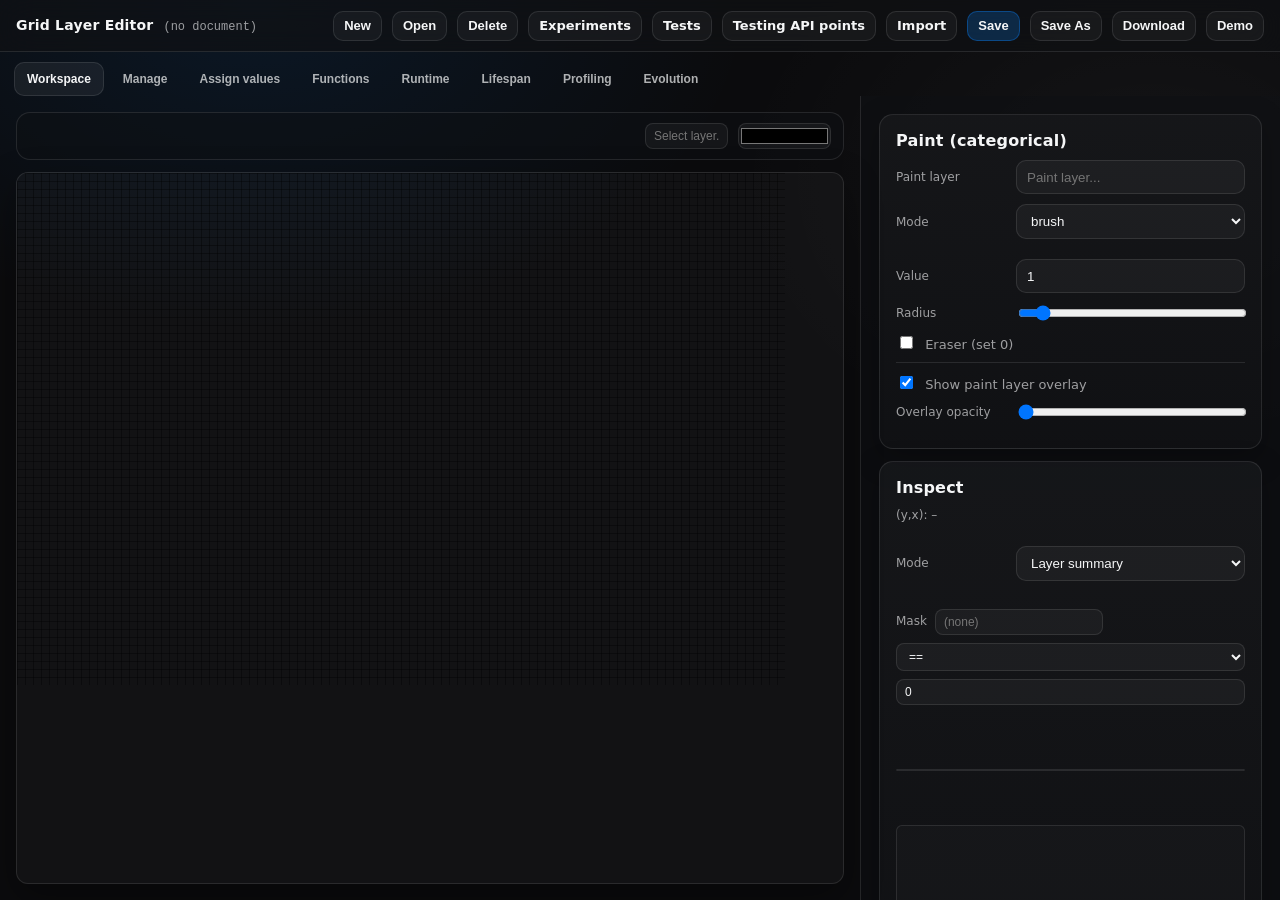
==== apps/editor/index.html @ b4b4f4da "reorganize project structure into logical directories for apps, assets, backend, benchmarks, docs, s" ====
<!doctype html>
<html lang="en">
  <head>
    <meta charset="UTF-8" />
    <meta name="viewport" content="width=device-width, initial-scale=1.0" />
    <title>Grid Layer Editor</title>
    <link rel="stylesheet" href="style.css" />
  </head>
  <body>
    <div class="app">
      <header class="topbar">
        <div class="topbar__titleWrap">
          <div class="topbar__title">Grid Layer Editor</div>
          <div id="currentFileInfo" class="topbar__fileInfo"></div>
        </div>
        <div class="topbar__actions">
          <button id="newBtn" class="btn btn--secondary">New</button>
          <button id="openBtn" class="btn btn--secondary">Open</button>
          <button id="deleteBtn" class="btn btn--secondary">Delete</button>
          <a class="btn btn--secondary" href="experiments.html">Experiments</a>
          <a class="btn btn--secondary" href="tests.html">Tests</a>
          <a class="btn btn--secondary" href="testing_api_points.html">Testing API points</a>
          <label class="btn btn--secondary">
            Import
            <input id="fileInput" type="file" accept="application/json" hidden />
          </label>
          <button id="saveBtn" class="btn btn--primary">Save</button>
          <button id="saveAsBtn" class="btn btn--secondary">Save As</button>
          <button id="downloadBtn" class="btn btn--secondary">Download</button>
          <button id="demoBtn" class="btn btn--secondary">Demo</button>
        </div>
      </header>

      <div class="content">
        <div class="workspace">
          <div class="screenTabs">
            <button class="screenBtn screenBtn--active" data-screen="workspace">Workspace</button>
            <button class="screenBtn" data-screen="manage">Manage</button>
            <button class="screenBtn" data-screen="assign">Assign values</button>
            <button class="screenBtn" data-screen="functions">Functions</button>
            <button class="screenBtn" data-screen="runtime">Runtime</button>
            <button class="screenBtn" data-screen="lifespan">Lifespan</button>
            <button class="screenBtn" data-screen="profiling">Profiling</button>
            <button class="screenBtn" data-screen="evolution">Evolution</button>
          </div>

          <div class="screenPanel screenPanel--active" data-screen="workspace">
            <main class="main">
              <div id="activeLayerBar" class="activeBar">
                <div class="activeBar__left">
                  <div id="activeLayerTitle" class="activeBar__title"></div>
                  <div id="activeLayerStats" class="activeBar__meta"></div>
                </div>
                <div class="activeBar__right">
                  <select id="layerSelect" class="input input--tiny"></select>
                  <input id="activeLayerColor" class="input input--tiny" type="color" />
                </div>
              </div>

              <div id="canvasWrap" class="canvasWrap">
                <canvas id="canvas" class="canvas"></canvas>
                <canvas id="overlay" class="overlay"></canvas>
              </div>
            </main>

            <aside class="toolsDock">
              <div class="toolsBody">
                <div class="workspaceToolsStack">
                  <section class="panel">
                    <div class="panel__title">Paint (categorical)</div>
                    <div class="row">
                      <label class="label">Paint layer</label>
                      <select id="paintLayerSelect" class="input"></select>
                    </div>
                    <div class="row">
                      <label class="label">Mode</label>
                      <select id="editMode" class="input">
                        <option value="brush">brush</option>
                        <option value="rectangle">rectangle</option>
                        <option value="clone">clone (copy pixel)</option>
                      </select>
                    </div>
                    <div class="row">
                      <div id="paintCloneInfo" class="meta"></div>
                    </div>
                    <div class="row">
                      <label class="label">Value</label>
                      <input id="paintValue" class="input" type="number" value="1" step="1" />
                    </div>
                    <div class="row">
                      <label class="label">Radius</label>
                      <input id="brushRadius" class="input" type="range" min="0" max="25" value="2" />
                    </div>
                    <div class="row row--inline">
                      <label class="checkbox"><input id="toggleEraser" type="checkbox" /> Eraser (set 0)</label>
                    </div>

                    <div class="hr"></div>
                    <div class="row row--inline">
                      <label class="checkbox"><input id="paintOverlayEnabled" type="checkbox" checked /> Show paint layer overlay</label>
                    </div>
                    <div class="row">
                      <label class="label">Overlay opacity</label>
                      <input id="paintOverlayAlpha" class="input" type="range" min="0" max="1" step="0.05" value="0.45" />
                    </div>
                  </section>

                  <section class="panel">
                    <div class="panel__title">Inspect</div>
                    <div class="row row--inline">
                      <div id="cursorInfo" class="meta">(y,x): –</div>
                    </div>

                    <div class="inspectLayout">
                      <div class="inspectLayout__left">
                        <div class="row">
                          <label class="label">Mode</label>
                          <select id="inspectMode" class="input">
                            <option value="summary" selected>Layer summary</option>
                            <option value="cursor">Cursor table (all layers)</option>
                          </select>
                        </div>

                        <div class="row row--inline">
                          <div class="runtimeBlock__controls">
                            <label class="meta">Mask</label>
                            <select id="inspectHistMaskLayer" class="input input--tiny">
                              <option value="">(none)</option>
                            </select>
                            <select id="inspectHistMaskOp" class="input input--tiny">
                              <option value="==">==</option>
                              <option value="!=">!=</option>
                              <option value=">">></option>
                              <option value=">=">>=</option>
                              <option value="<"><</option>
                              <option value="<="><=</option>
                            </select>
                            <input id="inspectHistMaskValue" class="input input--tiny" type="number" step="any" value="1" />
                          </div>
                        </div>

                        <div class="row row--inline">
                          <div id="inspectCursorValue" class="meta"></div>
                        </div>
                        <div class="row row--inline">
                          <div id="inspectTable" class="table"></div>
                        </div>
                      </div>

                      <div class="inspectLayout__right">
                        <div class="row row--inline">
                          <div id="inspectSummaryStats" class="meta" style="font-size: 11px; line-height: 1.4;"></div>
                        </div>
                        <div class="row row--inline">
                          <canvas id="inspectCanvasHist" class="inspectHistCanvas"></canvas>
                        </div>
                      </div>
                    </div>
                  </section>

                  <section class="panel">
                    <div class="panel__title">Grid</div>
                    <div class="row">
                      <label class="label">H</label>
                      <input id="HInput" class="input" type="number" min="4" max="512" value="64" />
                    </div>
                    <div class="row">
                      <label class="label">W</label>
                      <input id="WInput" class="input" type="number" min="4" max="512" value="96" />
                    </div>
                    <div class="row">
                      <label class="label">Zoom</label>
                      <input id="zoomInput" class="input" type="range" min="1" max="24" value="8" />
                    </div>
                    <div class="row row--inline">
                      <label class="checkbox"><input id="autoFitZoom" type="checkbox" checked /> Auto-fit zoom</label>
                    </div>
                    <div class="row row--inline">
                      <label class="checkbox"><input id="gridLinesInput" type="checkbox" checked /> Grid lines</label>
                    </div>
                  </section>
                </div>
              </div>
            </aside>
          </div>

          <div class="screenPanel" data-screen="manage">
            <div class="manageLayout">
              <aside class="sidebar">
                <section class="panel">
                  <div class="panel__title">Layers</div>
                  <div class="row">
                    <label class="label">Search</label>
                    <input id="layerSearchInput" class="input" placeholder="filter layers…" />
                  </div>
                  <div class="row row--inlineFlex">
                    <label class="checkbox"><input id="groupByPrefix" type="checkbox" checked /> Group by prefix</label>
                    <div class="spacer"></div>
                    <button id="collapseAllBtn" class="btn btn--secondary btn--tiny">Collapse</button>
                    <button id="expandAllBtn" class="btn btn--secondary btn--tiny">Expand</button>
                  </div>
                  <div class="row row--inlineFlex">
                    <button id="bulkDeleteBtn" class="btn btn--danger btn--tiny">Delete selected</button>
                    <button id="downloadLayersBtn" class="btn btn--secondary btn--tiny">Download layers</button>
                    <div class="spacer"></div>
                    <div id="bulkDeleteInfo" class="meta"></div>
                  </div>
                  <div class="row row--inline">
                    <div id="layersTable" class="table"></div>
                  </div>
                </section>
              </aside>

              <aside class="toolsDock toolsDock--full">
                <div class="tabs">
                  <button class="tabBtn tabBtn--active" data-tab="generate">Generate</button>
                </div>

                <div class="toolsBody">
                <div class="tabPanel tabPanel--active" data-tab="generate">
                  <section class="panel">
                    <div class="panel__title">Bulk add layers (masked)</div>
                    <div class="help">Create many layers like <span class="mono">prefix1…prefixN</span> and optionally keep only cells where a mask condition is true.</div>

                    <div class="row">
                      <label class="label">Name prefix</label>
                      <input id="bulkPrefix" class="input" value="protein_" />
                    </div>
                    <div class="row">
                      <label class="label">Start #</label>
                      <input id="bulkStart" class="input" type="number" value="1" step="1" />
                    </div>
                    <div class="row">
                      <label class="label">How many</label>
                      <input id="bulkCount" class="input" type="number" value="100" step="1" min="1" max="10000" />
                    </div>

                    <div class="row">
                      <label class="label">If exists</label>
                      <select id="bulkCollision" class="input">
                        <option value="error">error</option>
                        <option value="skip">skip</option>
                        <option value="overwrite">overwrite</option>
                      </select>
                    </div>

                    <div class="row">
                      <div id="bulkAddPreview" class="meta"></div>
                    </div>

                    <div class="hr"></div>

                    <div class="row">
                      <label class="label">Kind</label>
                      <select id="bulkKind" class="input">
                        <option value="counts">counts</option>
                        <option value="continuous">continuous</option>
                        <option value="categorical">categorical</option>
                      </select>
                    </div>
                    <div class="row">
                      <label class="label">Initialize</label>
                      <select id="bulkInit" class="input">
                        <option value="zeros">zeros</option>
                        <option value="constant">constant</option>
                        <option value="random">random</option>
                        <option value="gradient">gradient</option>
                      </select>
                    </div>

                    <details class="details">
                      <summary class="details__summary">Advanced</summary>
                      <div class="row">
                        <label class="label">Value</label>
                        <input id="bulkValue" class="input" type="number" value="1" step="0.1" />
                      </div>
                      <div class="row">
                        <label class="label">Seed</label>
                        <input id="bulkSeed" class="input" type="number" value="0" step="1" />
                      </div>
                    </details>

                    <div class="hr"></div>

                    <div class="row">
                      <label class="label">Mask layer</label>
                      <select id="maskLayer" class="input"></select>
                    </div>
                    <div class="row">
                      <label class="label">Condition</label>
                      <div class="two">
                        <select id="maskOp" class="input">
                          <option value="==">==</option>
                          <option value="!=">!=</option>
                          <option value=">">&gt;</option>
                          <option value=">=">&gt;=</option>
                          <option value="<">&lt;</option>
                          <option value="<=">&lt;=</option>
                        </select>
                        <input id="maskValue" class="input" type="number" value="1" step="1" />
                      </div>
                    </div>
                    <div class="row row--inline">
                      <label class="checkbox"><input id="maskInvert" type="checkbox" /> Invert mask</label>
                    </div>

                    <div class="row">
                      <button id="bulkAddBtn" class="btn btn--primary btn--full">Bulk add</button>
                    </div>
                  </section>

                  <section class="panel">
                    <div class="panel__title">Derived / patterned layers</div>
                    <div class="help">Create one new layer per matching source layer. Use <span class="mono">{suffix}</span> in the template to reuse the matched suffix.</div>

                    <div class="row row--inline">
                      <button id="derivedPresetGeneFromMolecule" class="btn btn--secondary btn--full">Preset: molecule_* → gene_{suffix}</button>
                    </div>

                    <div class="row">
                      <label class="label">Match prefix</label>
                      <input id="derivedSourcePrefix" class="input" value="molecule_" />
                    </div>
                    <div class="row">
                      <label class="label">Create as</label>
                      <input id="derivedTargetTemplate" class="input" value="gene_{suffix}" />
                    </div>

                    <div class="row">
                      <div id="derivedPreview" class="meta"></div>
                    </div>

                    <details class="details">
                      <summary class="details__summary">Advanced</summary>
                      <div class="row">
                        <label class="label">Kind/color from</label>
                        <select id="derivedMetaFrom" class="input">
                          <option value="source">source layer</option>
                          <option value="prototype">prototype layer</option>
                        </select>
                      </div>
                      <div class="row">
                        <label class="label">Prototype</label>
                        <select id="derivedPrototypeLayer" class="input"></select>
                      </div>
                      <div class="row">
                        <label class="label">Data init</label>
                        <select id="derivedDataInit" class="input">
                          <option value="zeros">zeros</option>
                          <option value="copy_source">copy source</option>
                          <option value="copy_prototype">copy prototype</option>
                        </select>
                      </div>
                      <div class="row row--inline">
                        <label class="checkbox"><input id="derivedSkipExisting" type="checkbox" checked /> Skip if target exists</label>
                      </div>
                    </details>
                    <div class="row">
                      <button id="derivedApplyBtn" class="btn btn--primary btn--full">Create derived layers</button>
                    </div>
                  </section>
                </div>

              </div>
              </aside>
            </div>
          </div>

          <div class="screenPanel" data-screen="assign">
            <div class="assignLayout">
              <aside class="sidebar">
                <section class="panel">
                  <div class="panel__title">Targets</div>
                  <div class="help">Pick layers to change.</div>
                  <div class="row">
                    <label class="label">Search</label>
                    <input id="opTargetFilter" class="input" placeholder="filter targets… (use * as wildcard)" />
                  </div>
                  <div class="row row--inline">
                    <div class="two">
                      <button id="opTargetsSelectAll" class="btn btn--secondary btn--full">Select all visible</button>
                      <button id="opTargetsClear" class="btn btn--secondary btn--full">Clear</button>
                    </div>
                  </div>
                  <div class="row row--inline">
                    <div id="opTargetsList" class="targetsList"></div>
                  </div>
                </section>
              </aside>

              <aside class="toolsDock toolsDock--full">
                <div class="toolsBody">
                  <section class="panel">
                    <div class="panel__title">Assign values (masked)</div>

                    <div class="row">
                      <label class="label">Operation</label>
                      <select id="opType" class="input">
                        <option value="set_constant">set constant</option>
                        <option value="set_random_uniform">set random uniform</option>
                        <option value="add_random_uniform">add random uniform</option>
                        <option value="apply_expr">apply expression</option>
                      </select>
                    </div>
                    <div class="row">
                      <label class="label">Value</label>
                      <input id="opValue" class="input" type="number" value="1" step="0.1" />
                    </div>
                    <div class="row">
                      <label class="label">Min / Max</label>
                      <div class="two two--equal">
                        <input id="opMin" class="input" type="number" value="0" step="0.1" />
                        <input id="opMax" class="input" type="number" value="1" step="0.1" />
                      </div>
                    </div>
                    <div class="row">
                      <label class="label">Seed</label>
                      <input id="opSeed" class="input" type="number" value="0" step="1" />
                    </div>

                    <div class="row">
                      <label class="label">Expression</label>
                      <textarea id="opExpr" class="input" style="min-height: 86px; font-family: ui-monospace, SFMono-Regular, Menlo, Monaco, Consolas, 'Liberation Mono', 'Courier New', monospace;" spellcheck="false">clip(x * 0.5, 0, 1)</textarea>
                    </div>
                    <div class="row row--inline">
                      <div id="opExprPreview" class="meta"></div>
                    </div>

                    <div class="hr"></div>

                    <div class="row">
                      <label class="label">Mask layer</label>
                      <select id="opMaskLayer" class="input"></select>
                    </div>
                    <div class="row">
                      <label class="label">Condition</label>
                      <div class="two">
                        <select id="opMaskOp" class="input">
                          <option value="==">==</option>
                          <option value="!=">!=</option>
                          <option value=">">&gt;</option>
                          <option value=">=">&gt;=</option>
                          <option value="<">&lt;</option>
                          <option value="<=">&lt;=</option>
                        </select>
                        <input id="opMaskValue" class="input" type="number" value="1" step="1" />
                      </div>
                    </div>
                    <div class="row row--inline">
                      <label class="checkbox"><input id="opMaskInvert" type="checkbox" /> Invert mask</label>
                    </div>
                    <div class="row row--inline">
                      <div id="opMaskPreview" class="meta"></div>
                    </div>

                    <div class="row">
                      <button id="opApplyBtn" class="btn btn--primary btn--full">Apply to targets</button>
                    </div>
                  </section>
                </div>
              </aside>
            </div>
          </div>

          <div class="screenPanel" data-screen="functions">
            <div class="functionsLayout">
              <aside class="toolsDock toolsDock--full">
                <div class="tabs">
                  <button class="tabBtn tabBtn--active" data-tab="measurements">Measurements</button>
                  <button class="tabBtn" data-tab="layerOps">Layer Ops</button>
                  <button class="tabBtn" data-tab="pathwayMapping">Pathway Mapping</button>
                </div>

                <div class="toolsBody">
                  <div class="tabPanel tabPanel--active" data-tab="measurements">
                    <section class="panel">
                      <div class="panel__title">Measurements</div>
                      <div class="help">
                        Define scalar outputs using formulas over layers (spreadsheet-style). These are stored inside gridstate.json and used by the Python CLI.
                        Use reductions like <span class="mono">mean(x)</span>, <span class="mono">sum(x)</span>, <span class="mono">median(x)</span>, <span class="mono">quantile(x, 0.9)</span>, and optional filters like <span class="mono">where=(circulation==1)</span>.
                      </div>

                      <div class="row">
                        <label class="label">Insert layer</label>
                        <div class="two two--btn">
                          <select id="fnInsertLayer" class="input"></select>
                          <button id="fnInsertLayerBtn" class="btn btn--secondary">Insert</button>
                        </div>
                      </div>

                      <div class="row">
                        <label class="label">Insert function</label>
                        <div class="two two--btn">
                          <select id="fnInsertFn" class="input"></select>
                          <button id="fnInsertFnBtn" class="btn btn--secondary">Insert</button>
                        </div>
                      </div>

                      <div class="row">
                        <label class="label">Insert op event</label>
                        <div class="three">
                          <select id="fnInsertOpEventMode" class="input">
                            <option value="op_last">op_last (this tick)</option>
                            <option value="op_total">op_total (cumulative)</option>
                          </select>
                          <select id="fnInsertOpEvent" class="input"></select>
                          <button id="fnInsertOpEventBtn" class="btn btn--secondary">Insert</button>
                        </div>
                      </div>

                      <div class="hr"></div>

                      <div class="row row--inline">
                        <div class="two two--equal">
                          <button id="fnAddRowBtn" class="btn btn--secondary">Add measurement</button>
                        </div>
                      </div>

                      <div class="row row--inline">
                        <div id="fnSpecsTable" class="table"></div>
                      </div>
                    </section>
                  </div>

                  <div class="tabPanel" data-tab="layerOps">
                    <section class="panel">
                      <div class="panel__titleRow">
                        <div class="panel__title">Layer Ops</div>
                        <button id="opsHelpBtn" class="btn btn--secondary btn--tiny" type="button" aria-label="Layer Ops help">?</button>
                      </div>
                      <div class="help">
                        Define layer-to-layer operations that update existing layers using array expressions (NumPy-style). These are stored inside gridstate.json and executed by a Python script.
                        Example: <span class="mono">target=cell</span> expr <span class="mono">cell - death</span> or <span class="mono">where(cell==1, atp + glucose*atp_maker*damage, atp)</span>.
                      </div>

                      <div class="row">
                        <label class="label">Insert layer</label>
                        <div class="two two--btn">
                          <select id="opsInsertLayer" class="input"></select>
                          <button id="opsInsertLayerBtn" class="btn btn--secondary">Insert</button>
                        </div>
                      </div>

                      <div class="row">
                        <label class="label">Insert function</label>
                        <div class="two two--btn">
                          <select id="opsInsertFn" class="input"></select>
                          <button id="opsInsertFnBtn" class="btn btn--secondary">Insert</button>
                        </div>
                      </div>

                      <div class="hr"></div>

                      <div class="opsToolbar">
                        <div class="opsToolbar__row">
                          <button id="opsAddRowBtn" class="btn btn--secondary">Add operation</button>
                          <button id="opsAddVarBtn" class="btn btn--secondary">Add variable</button>
                          <button id="opsAddForEachBtn" class="btn btn--secondary">Add foreach</button>
                          <button id="opsAddTransportBtn" class="btn btn--secondary">Add transport</button>
                          <button id="opsAddDiffusionBtn" class="btn btn--secondary">Add diffusion</button>
                          <button id="opsAddDivisionBtn" class="btn btn--secondary">Add division</button>
                          <button id="opsAddPulseBtn" class="btn btn--secondary">Add transition pulse</button>
                          <button id="opsAddPathwayBtn" class="btn btn--secondary">Add pathway</button>
                        </div>
                      </div>

                      <div class="row">
                        <label class="label">Duplicate group</label>
                        <div class="opsDupGroup">
                          <select id="opsDupGroupFrom" class="input"></select>
                          <input id="opsDupGroupTo" class="input" placeholder="new group name (e.g. translation)" />
                          <button id="opsDupGroupBtn" class="btn btn--secondary">Duplicate</button>
                        </div>
                      </div>

                      <div class="row row--inline">
                        <div class="opsToolbar__row opsToolbar__row--secondary">
                          <button id="opsTestBtn" class="btn btn--secondary">Test operations</button>
                          <button id="opsResetBtn" class="btn btn--secondary">Clear</button>
                        </div>
                      </div>

                      <div class="row row--inline">
                        <div id="opsSpecsTable" class="table"></div>
                      </div>
                    </section>
                  </div>

                  <div class="tabPanel" data-tab="pathwayMapping">
                    <section class="panel">
                      <div class="panel__title">Pathway Mapping</div>
                      <div class="help">
                        Visualize pathway topology as a neural-network graph and run a small interactive simulator to understand how inputs and enzyme levels shape outputs.
                      </div>

                      <div class="row">
                        <label class="label">Pathway</label>
                        <select id="pathwayMapSelect" class="input"></select>
                      </div>
                      <div class="row row--inline">
                        <div id="pathwayMapMeta" class="meta"></div>
                      </div>

                      <div class="hr"></div>

                      <div class="pathwayMapLayout">
                        <div class="pathwayMapLayout__left">
                          <div class="panel__title" style="font-size: 12px;">Simulator</div>
                          <div id="pathwayMapSim" class="pathwayMapSim"></div>
                          <div class="row row--inline">
                            <div id="pathwayMapSimOut" class="meta"></div>
                          </div>

                          <div class="hr"></div>

                          <div class="panel__title" style="font-size: 12px;">Importance</div>
                          <div id="pathwayMapImportance" class="pathwayMapImportance"></div>
                        </div>

                        <div class="pathwayMapLayout__right">
                          <div class="panel__title" style="font-size: 12px;">Graph</div>
                          <div class="pathwayMapViz">
                            <svg id="pathwayMapSvg" class="pathwayMapSvg" viewBox="0 0 1000 520" preserveAspectRatio="xMidYMid meet"></svg>
                          </div>
                        </div>
                      </div>
                    </section>
                  </div>
                </div>
              </aside>
            </div>
          </div>

          <div class="screenPanel" data-screen="runtime">
            <div class="functionsLayout">
              <aside class="toolsDock toolsDock--full">
                <section class="panel">
                  <div class="panel__title">Runtime</div>
                  <div class="help">
                    Runtime always runs the current editor gridstate (auto-synced). Repeatedly apply Layer Ops (one step per tick) and visualize selected layers as live heatmaps.
                    This requires running the local runtime server.
                  </div>

                  <div class="row">
                    <label class="label">Tick interval (ms)</label>
                    <div class="two two--btn">
                      <input id="rtIntervalMs" class="input" type="number" min="50" step="50" value="500" />
                      <button id="rtStartStopBtn" class="btn btn--secondary">Start</button>
                    </div>
                  </div>

                  <div class="row row--inline">
                    <div class="three">
                      <button id="rtStepBtn" class="btn btn--secondary btn--tiny">Step once</button>
                      <button id="rtResetBtn" class="btn btn--secondary btn--tiny">Reset</button>
                      <button id="rtDownloadBtn" class="btn btn--secondary btn--tiny">Download tick</button>
                    </div>
                  </div>

                  <div class="row row--inline">
                    <div id="rtStatus" class="meta"></div>
                  </div>

                  <div class="hr"></div>

                  <div class="runtimeDash">
                    <div class="runtimeDash__left">
                      <div class="runtimeBlock">
                        <div class="runtimeBlock__title">Events</div>
                        <div id="rtEventsList" class="runtimeEventsList"></div>
                      </div>

                      <div class="runtimeBlock">
                        <div class="runtimeBlock__title">Layer scalars</div>
                        <div class="runtimeBlock__controls">
                          <label class="meta">Window (ticks)</label>
                          <input id="rtScalarsWindow" class="input input--tiny" type="number" min="10" step="10" value="200" />
                          <label class="checkbox"><input id="rtScalarsLog" type="checkbox" /> Log</label>
                        </div>
                        <div id="rtScalarsList" class="runtimeScalarsList"></div>
                      </div>

                      <div class="runtimeBlock">
                        <div class="runtimeBlock__title">Measurements</div>
                        <div class="runtimeBlock__controls">
                          <label class="meta">Window (ticks)</label>
                          <input id="rtMeasWindow" class="input input--tiny" type="number" min="10" step="10" value="300" />
                          <label class="checkbox"><input id="rtMeasNormalize" type="checkbox" checked /> Normalize</label>
                          <label class="checkbox"><input id="rtMeasLog" type="checkbox" /> Log</label>
                        </div>
                        <div class="runtimeMeasWrap">
                          <canvas id="rtMeasCanvas" class="runtimeMeasCanvas"></canvas>
                        </div>
                        <div id="rtMeasList" class="runtimeMeasList"></div>
                      </div>

                      <div class="runtimeBlock">
                        <div class="runtimeBlock__title">Survival @ t=0</div>
                        <div class="runtimeBlock__controls">
                          <label class="meta">Focus</label>
                          <select id="rtSurvFocus" class="input input--tiny">
                            <option value="gene">gene_*</option>
                            <option value="protein">protein_*</option>
                            <option value="rna">rna_*</option>
                            <option value="molecule">molecule_*</option>
                            <option value="damage">damage*</option>
                            <option value="all">all</option>
                          </select>
                          <label class="meta">Top</label>
                          <input id="rtSurvTopK" class="input input--tiny" type="number" min="5" step="5" value="12" />
                          <label class="checkbox"><input id="rtSurvLog1p" type="checkbox" checked /> log1p</label>
                        </div>
                        <div id="rtSurvList" class="runtimeSurvList"></div>
                      </div>
                    </div>

                    <div class="runtimeDash__right">
                      <div class="runtimeBlock">
                        <div class="runtimeBlock__title">Watch layers</div>
                        <div class="runtimeBlock__controls">
                          <select id="rtAddLayerSelect" class="input"></select>
                          <button id="rtAddLayerBtn" class="btn btn--secondary btn--tiny">Add</button>
                        </div>
                        <div id="rtWatchList" class="runtimeWatchList"></div>
                      </div>

                      <div class="runtimeBlock">
                        <div class="runtimeBlock__title">Overlay</div>
                        <div class="runtimeOverlayWrap">
                          <canvas id="rtOverlayCanvas" class="stepsCanvas"></canvas>
                        </div>
                      </div>

                      <div class="runtimeBlock">
                        <div class="runtimeBlock__title">Heatmaps</div>
                        <div class="runtimeBlock__controls">
                          <label class="meta">Columns</label>
                          <select id="rtVizCols" class="input input--tiny">
                            <option value="2">2</option>
                            <option value="3">3</option>
                            <option value="4">4</option>
                          </select>
                          <label class="checkbox"><input id="rtHeatMaskEnabled" type="checkbox" /> Mask heatmaps</label>
                        </div>
                        <div class="runtimeHeatmapsWrap">
                          <div class="runtimeHeatmapsWrap__left">
                            <div class="runtimeHistControls">
                              <label class="meta">Layer</label>
                              <select id="rtHistLayer" class="input input--tiny"></select>
                              <label class="meta">Bins</label>
                              <input id="rtHistBins" class="input input--tiny" type="number" min="10" step="10" value="60" />
                              <label class="checkbox"><input id="rtHistLogY" type="checkbox" /> Log Y</label>
                              <div class="hr" style="margin: 8px 0;"></div>
                              <label class="meta">Mask</label>
                              <select id="rtHistMaskLayer" class="input input--tiny">
                                <option value="">(none)</option>
                              </select>
                              <select id="rtHistMaskOp" class="input input--tiny">
                                <option value="==">==</option>
                                <option value="!=">!=</option>
                                <option value=">">></option>
                                <option value=">=">>=</option>
                                <option value="<"><</option>
                                <option value="<="><=</option>
                              </select>
                              <input id="rtHistMaskValue" class="input input--tiny" type="number" step="any" value="1" />
                            </div>
                            <div class="runtimeHistWrap">
                              <canvas id="rtHistCanvas" class="runtimeHistCanvas"></canvas>
                            </div>
                          </div>
                          <div class="runtimeHeatmapsWrap__right">
                            <div id="rtVizGrid" class="runtimeVizGrid"></div>
                          </div>
                        </div>
                      </div>
                    </div>
                  </div>

                  <div class="runtimeBlock">
                    <div class="runtimeBlock__title">Cell trajectory</div>
                    <div class="runtimeBlock__controls">
                      <div id="rtTrajInfo" class="meta"></div>
                      <label class="meta">Layer</label>
                      <select id="rtTrajAddLayer" class="input input--tiny"></select>
                      <button id="rtTrajAddLayerBtn" class="btn btn--secondary btn--tiny">Add</button>
                      <label class="meta">Window (pts)</label>
                      <input id="rtTrajWindow" class="input input--tiny" type="number" min="10" step="10" value="2000" />
                      <label class="checkbox"><input id="rtTrajNormalize" type="checkbox" checked /> Normalize</label>
                      <label class="checkbox"><input id="rtTrajLog" type="checkbox" /> Log</label>
                      <button id="rtTrajClearBtn" class="btn btn--secondary btn--tiny">Clear</button>
                    </div>
                    <div class="runtimeTrajWrap">
                      <canvas id="rtTrajCanvas" class="runtimeTrajCanvas"></canvas>
                    </div>
                    <div id="rtTrajList" class="runtimeTrajList"></div>
                  </div>
                </section>
              </aside>
            </div>
          </div>

          <div class="screenPanel" data-screen="lifespan">
            <div class="functionsLayout">
              <aside class="toolsDock toolsDock--full">
                <section class="panel">
                  <div class="panel__title">Lifespan</div>
                  <div class="help">
                    Run a payload for N ticks across replicates and record death as the first tick when any measurement whose name contains "death" becomes 1.
                    Plots a Kaplan–Meier-style survival curve.
                  </div>

                  <div class="row">
                    <label class="label">Payload source</label>
                    <select id="lifeSource" class="input">
                      <option value="editor" selected>Current editor</option>
                      <option value="file">Uploaded JSON</option>
                    </select>
                  </div>

                  <div class="row">
                    <label class="label">Payload file</label>
                    <div class="two two--btn">
                      <div id="lifeFileName" class="meta">No file</div>
                      <label class="btn btn--secondary btn--small">
                        Upload
                        <input id="lifeFile" type="file" accept="application/json" hidden />
                      </label>
                    </div>
                  </div>

                  <div class="row">
                    <label class="label">Ticks</label>
                    <input id="lifeTicks" class="input" type="number" min="1" step="1" value="200" />
                  </div>

                  <div class="row">
                    <label class="label">Replicates</label>
                    <input id="lifeReplicates" class="input" type="number" min="1" step="1" value="50" />
                  </div>

                  <div class="row">
                    <label class="label">Seed</label>
                    <input id="lifeSeed" class="input" type="number" step="1" value="1" />
                  </div>

                  <div class="row">
                    <label class="label">Workers (0=auto)</label>
                    <input id="lifeWorkers" class="input" type="number" min="0" step="1" value="0" />
                  </div>

                  <div class="row">
                    <label class="label">Worker mode</label>
                    <select id="lifeWorkerMode" class="input">
                      <option value="thread" selected>Thread</option>
                      <option value="process">Process</option>
                    </select>
                  </div>

                  <div class="row">
                    <button id="lifeRunBtn" class="btn btn--primary">Run lifespan</button>
                  </div>

                  <div class="row row--inline">
                    <div id="lifeStatus" class="meta"></div>
                  </div>
                  <div class="row row--inline">
                    <div id="lifeSummary" class="meta"></div>
                  </div>
                  <div class="row row--inline">
                    <div id="lifeDeathNames" class="meta"></div>
                  </div>

                  <div class="hr"></div>

                  <div class="row row--inline">
                    <canvas id="lifeCanvas" class="evoCanvas"></canvas>
                  </div>

                  <div class="row">
                    <label class="label">Measurement</label>
                    <select id="lifeMeasName" class="input"></select>
                  </div>

                  <div class="row row--inline">
                    <canvas id="lifeMeasCanvas" class="evoCanvas"></canvas>
                  </div>

                  <div class="hr"></div>

                  <div class="row row--inline">
                    <div id="lifeRepsList" class="runtimeMeasList"></div>
                  </div>
                </section>
              </aside>
            </div>
          </div>

          <div class="screenPanel" data-screen="profiling">
            <div class="functionsLayout">
              <aside class="toolsDock toolsDock--full">
                <section class="panel">
                  <div class="panel__title">Profiling</div>
                  <div class="help">
                    Run the current editor payload for N ticks and report which Layer Ops steps and measurement expressions are slowest.
                  </div>

                  <div class="row">
                    <label class="label">Ticks</label>
                    <input id="profTicks" class="input" type="number" min="1" step="1" value="50" />
                  </div>

                  <div class="row">
                    <label class="label">Warmup ticks</label>
                    <input id="profWarmup" class="input" type="number" min="0" step="1" value="5" />
                  </div>

                  <div class="row">
                    <label class="label">Repeats</label>
                    <input id="profRepeats" class="input" type="number" min="1" step="1" value="1" />
                  </div>

                  <div class="row row--inline">
                    <label class="checkbox"><input id="profEstimate" type="checkbox" checked /> Estimate speed</label>
                    <label class="checkbox"><input id="profBreakdown" type="checkbox" checked /> Breakdown</label>
                  </div>

                  <div class="row">
                    <button id="profRunBtn" class="btn btn--primary">Run profiling</button>
                  </div>

                  <div class="row row--inline">
                    <div id="profStatus" class="meta"></div>
                  </div>
                  <div class="row row--inline">
                    <div id="profSummary" class="meta"></div>
                  </div>
                  <div class="row row--inline">
                    <div id="profNote" class="meta"></div>
                  </div>

                  <div class="hr"></div>

                  <div class="row row--inline">
                    <div class="panel__title" style="font-size: 13px;">Slowest Layer Ops steps</div>
                  </div>
                  <div class="row row--inline">
                    <div id="profLayerOpsTable" class="table"></div>
                  </div>

                  <div class="hr"></div>

                  <div class="row row--inline">
                    <div class="panel__title" style="font-size: 13px;">Slowest measurements</div>
                  </div>
                  <div class="row row--inline">
                    <div id="profMeasurementsTable" class="table"></div>
                  </div>

                  <div class="hr"></div>

                  <div class="row row--inline">
                    <div class="panel__title" style="font-size: 13px;">Layer Ops by type</div>
                  </div>
                  <div class="row row--inline">
                    <div id="profLayerOpsByType" class="meta"></div>
                  </div>
                </section>
              </aside>
            </div>
          </div>

          <div class="screenPanel" data-screen="evolution">
            <div class="evoLayout">
              <aside class="sidebar">
                <section class="panel">
                  <div class="panel__title">Evolution</div>
                  <div class="help">
                    Run evolutionary search over initial gene/rna/protein layers and select the best-performing candidates. Evolution runs use optimized layer ops.
                  </div>

                  <div class="row">
                    <label class="label" title="Which search method to use.\n\nCEM delta-field: samples additive deltas and learns where good solutions are. Good default.\nAffine GA: mutates scale/bias per layer (simpler, sometimes less expressive).">Algorithm</label>
                    <select id="evoAlgo" class="input">
                      <option value="cem_delta" selected>CEM delta-field</option>
                      <option value="affine">Affine GA (scale/bias)</option>
                      <option value="auto_switch">Auto switch (plateau)</option>
                    </select>
                  </div>

                  <div id="evoAutoParams">
                    <div class="row">
                      <label class="label">Auto: start with</label>
                      <select id="evoAutoFirst" class="input">
                        <option value="cem_delta" selected>CEM delta-field</option>
                        <option value="affine">Affine GA (scale/bias)</option>
                      </select>
                    </div>
                    <div class="row">
                      <label class="label" title="If the best fitness does not improve for this many completed generations, auto-switch to the other algorithm.">Auto: plateau patience (generations)</label>
                      <input id="evoAutoPatience" class="input" type="number" min="1" step="1" value="5" />
                    </div>
                    <div class="row">
                      <label class="label" title="Minimum % improvement in best fitness over the patience window that counts as progress (e.g. 5 means 5%).">Auto: min improvement (%)</label>
                      <input id="evoAutoMinDelta" class="input" type="number" step="any" value="0" />
                    </div>
                    <div class="row">
                      <label class="label" title="Maximum number of auto-switches before stopping auto mode.">Auto: max switches</label>
                      <input id="evoAutoMaxSwitches" class="input" type="number" min="0" step="1" value="20" />
                    </div>
                  </div>

                  <div class="row">
                    <label class="label" title="How many candidate solutions are evaluated each generation.\nHigher = more exploration and usually better results, but slower.\nTypical: 50–300.">Variants per generation</label>
                    <input id="evoVariants" class="input" type="number" min="1" step="1" value="75" />
                  </div>
                  <div class="row">
                    <label class="label" title="How long each candidate is simulated (number of ticks).\nHigher = more accurate/less noisy fitness, but slower.\nTypical: 30–200.">Ticks per evaluation</label>
                    <input id="evoTicks" class="input" type="number" min="1" step="1" value="100" />
                  </div>
                  <div class="row">
                    <label class="label" title="How many rounds of evolution to run.\nMore generations gives the optimizer more chances to improve, but costs time.\nTypical: 10–100.">Generations</label>
                    <input id="evoGenerations" class="input" type="number" min="1" step="1" value="50" />
                  </div>

                  <div class="row">
                    <label class="label" title="How many top candidates influence the next generation.\nSmaller = more greedy (can converge faster but risk getting stuck).\nLarger = more diverse (more stable, slower).\nTypical: 5–20.">Elites</label>
                    <input id="evoElites" class="input" type="number" min="1" step="1" value="5" />
                  </div>
                  <div class="row">
                    <label class="label" title="How many times to re-run each candidate and average the result.\nHigher = less random noise in fitness, but slower.\nTypical: 1–3.">Replicates</label>
                    <input id="evoReplicates" class="input" type="number" min="1" step="1" value="1" />
                  </div>

                  <div class="row">
                    <label class="label" title="How many candidates to evaluate in parallel.\nSet close to your CPU core count for speed. Too high can slow things down due to contention.\nTypical: 4–32 (machine dependent).">Workers</label>
                    <input id="evoWorkers" class="input" type="number" min="1" step="1" value="35" />
                  </div>

                  <div class="row">
                    <label class="label" title="Random seed for evolution. Change to get a different search trajectory when you rerun.">Seed</label>
                    <input id="evoSeed" class="input" type="number" step="1" value="1" />
                  </div>

                  <div class="hr"></div>

                  <div id="evoAffineParams">
                    <div class="row">
                      <label class="label" title="(Affine GA) Probability of mutating each layer's parameters per generation.\nHigher = explores more but can destabilize.\nTypical: 0.05–0.30.">Mutation rate</label>
                      <input id="evoMutationRate" class="input" type="number" min="0" max="1" step="0.01" value="0.15" />
                    </div>
                    <div class="row">
                      <label class="label" title="(Affine GA) Randomness of multiplicative scale mutations.\nHigher = bigger multiplicative jumps.\nTypical: 0.05–0.50. If fitness is erratic, reduce.">Scale sigma</label>
                      <input id="evoSigmaScale" class="input" type="number" min="0" step="0.01" value="0.25" />
                    </div>
                    <div class="row">
                      <label class="label" title="(Affine GA) Randomness of additive bias mutations.\nHigher = bigger additive jumps.\nTypical: 0.05–0.50. If candidates crash early, reduce.">Bias sigma</label>
                      <input id="evoSigmaBias" class="input" type="number" min="0" step="0.01" value="0.25" />
                    </div>
                  </div>

                  <div id="evoCemParams">
                    <div class="row">
                      <label class="label" title="(CEM) Initial search step size (how big random deltas are at the start).\nHigher = explores farther but can destroy good starting behavior.\nTypical: 0.05–0.50. If you see a huge early fitness drop, reduce.">CEM delta sigma (init)</label>
                      <input id="evoCemSigma" class="input" type="number" min="0" step="0.01" value="0.50" />
                    </div>
                    <div class="row">
                      <label class="label" title="(CEM) Learning rate for updating the search distribution (mu/sigma).\nHigher = adapts faster but can be unstable.\nTypical: 0.3–0.8.">CEM alpha</label>
                      <input id="evoCemAlpha" class="input" type="number" min="0" max="1" step="0.01" value="0.70" />
                    </div>
                    <div class="row">
                      <label class="label" title="(CEM) Minimum allowed sigma (step size).\nPrevents the search from collapsing too early.\nHigher = keeps exploring; lower = can converge tightly.\nTypical: 0.01–0.10.">CEM sigma floor</label>
                      <input id="evoCemSigmaFloor" class="input" type="number" min="0" step="0.01" value="0.05" />
                    </div>
                    <div class="row">
                      <label class="label" title="(CEM) Where mutations are allowed.\nOnly initial cells: edits only the starting organism footprint (safer).\nAll grid cells: can change the whole field (more powerful, riskier).">CEM delta mask</label>
                      <select id="evoCemMask" class="input">
                        <option value="cell" selected>Only initial cells</option>
                        <option value="all">All grid cells</option>
                      </select>
                    </div>
                  </div>
                  <div class="row">
                    <label class="label" title="Clamps all evolved float layers into [0, Huge] to avoid infinities/blow-ups.\nLeave large unless you want stricter caps. Smaller values can prevent runaway growth but may also limit behavior.">Huge (upper bound)</label>
                    <input id="evoHuge" class="input" type="number" min="1" step="1" value="1000000000" />
                  </div>

                  <div class="hr"></div>

                  <details class="details" open>
                    <summary class="details__summary">Target Layers (evolvable)</summary>
                    <div class="meta" style="margin: 8px 0; line-height: 1.4;">
                      Select which layers can be mutated during evolution. Use wildcards (e.g., <code>gene_*</code>) or select individual layers.
                    </div>
                    <div class="row row--inlineFlex" style="margin: 6px 0;">
                      <input id="evoTargetFilter" class="input input--tiny" placeholder="Search layers…" style="flex: 1;" />
                    </div>
                    <div class="row row--inlineFlex" style="margin: 6px 0; flex-wrap: wrap; gap: 4px;">
                      <button id="evoTargetAddGene" class="btn btn--secondary btn--tiny">+ gene_*</button>
                      <button id="evoTargetAddRna" class="btn btn--secondary btn--tiny">+ rna_*</button>
                      <button id="evoTargetAddProtein" class="btn btn--secondary btn--tiny">+ protein_*</button>
                      <button id="evoTargetAddMolecule" class="btn btn--secondary btn--tiny">+ molecule_*</button>
                      <button id="evoTargetClear" class="btn btn--danger btn--tiny">Clear</button>
                    </div>
                    <div class="row row--inlineFlex" style="margin: 6px 0;">
                      <input id="evoTargetCustomPattern" class="input input--tiny" placeholder="Custom pattern (e.g. damage_*)" style="flex: 1;" />
                      <button id="evoTargetAddCustom" class="btn btn--secondary btn--tiny">Add</button>
                    </div>
                    <div id="evoTargetPatterns" class="meta" style="margin: 6px 0; padding: 6px; background: rgba(255,255,255,0.03); border-radius: 6px; min-height: 24px;"></div>
                    <div id="evoTargetInfo" class="meta" style="margin: 6px 0;"></div>
                    <div id="evoTargetList" class="evoTargetList" style="max-height: 200px; overflow-y: auto; border: 1px solid var(--border); border-radius: 8px; margin-top: 6px;"></div>
                  </details>

                  <div class="hr"></div>

                  <div class="row">
                    <label class="label" title="Fitness is a weighted sum of your measurements.\nSet a weight to 0 to ignore that measurement.\nPositive weights reward higher values; negative weights penalize them.">Fitness objectives</label>
                    <div>
                      <div class="meta" style="margin-bottom: 12px; line-height: 1.4;">
                        Evolution maximizes fitness by combining your measurements with weights.<br>
                        <strong>Formula:</strong> fitness = (weight₁ × measurement₁) + (weight₂ × measurement₂) + ...<br>
                        <strong>Positive weights</strong> reward higher values, <strong>negative weights</strong> penalize them.
                      </div>
                      <div id="evoMeasList" class="evoWeights"></div>
                    </div>
                  </div>

                  <div class="row row--inline">
                    <div class="two two--btn">
                      <button id="evoStartBtn" class="btn btn--secondary">Start</button>
                      <button id="evoStopBtn" class="btn btn--secondary">Stop</button>
                    </div>
                  </div>

                  <div class="row row--inline">
                    <div id="evoStatus" class="meta"></div>
                  </div>
                </section>
              </aside>

              <aside class="toolsDock toolsDock--full">
                <section class="panel">
                  <div class="panel__title">Progress</div>
                  <div class="evoPlotWrap">
                    <canvas id="evoCanvas" class="evoCanvas"></canvas>
                    <canvas id="evoImpCanvas" class="evoImpCanvas"></canvas>
                  </div>
                  <div class="hr"></div>
                  <div class="panel__title">Top candidates</div>
                  <div id="evoTopList" class="table"></div>
                </section>
              </aside>
            </div>
          </div>
        </div>
      </div>

      <div id="helpModal" class="modal" aria-hidden="true">
        <div id="helpModalOverlay" class="modal__overlay"></div>
        <div class="modal__panel" role="dialog" aria-modal="true" aria-labelledby="helpModalTitle">
          <div class="modal__header">
            <div id="helpModalTitle" class="modal__title">Help</div>
            <button id="helpModalClose" class="btn btn--secondary btn--tiny" type="button">Close</button>
          </div>
          <div id="helpModalBody" class="modal__body"></div>
        </div>
      </div>

      <div id="pathwayModal" class="modal" aria-hidden="true">
        <div id="pathwayModalOverlay" class="modal__overlay"></div>
        <div class="modal__panel" role="dialog" aria-modal="true" aria-labelledby="pathwayModalTitle" style="max-width: 640px;">
          <div class="modal__header">
            <div id="pathwayModalTitle" class="modal__title">Create Pathway</div>
            <button id="pathwayModalClose" class="btn btn--secondary btn--tiny" type="button">Cancel</button>
          </div>
          <div class="modal__body">
            <div class="pathwayForm">
              <div class="pathwayForm__field">
                <label class="label" for="pathwayName">Pathway Name</label>
                <input id="pathwayName" class="input" type="text" placeholder="e.g., glycolysis" value="glycolysis" />
                <div class="help">A unique identifier for this metabolic pathway</div>
              </div>

              <div class="pathwayForm__field">
                <label class="label" for="pathwayNumEnzymes">Number of Enzyme Steps</label>
                <input id="pathwayNumEnzymes" class="input" type="number" min="1" max="10" value="3" />
                <div class="help">Each enzyme can process signals from inputs or previous enzymes</div>
              </div>

              <div class="pathwayForm__field">
                <label class="label">Input Layers (consumed)</label>
                <div id="pathwayInputsContainer" class="pathwayForm__multiSelect">
                  <div class="pathwayForm__selectedItems" id="pathwayInputsSelected"></div>
                  <div id="pathwayInputsDropdown"></div>
                  <details class="details">
                    <summary class="details__summary">Bulk add/remove</summary>
                    <div class="meta" style="margin: 8px 0; line-height: 1.4;">
                      Use wildcards (e.g., <code>protein_*_importer</code>, <code>rna_*</code>) then add/remove visible layers.
                    </div>
                    <div class="row row--inlineFlex" style="margin: 6px 0;">
                      <input id="pathwayInputsFilter" class="input input--tiny" placeholder="Search layers… (use * as wildcard)" style="flex: 1;" />
                    </div>
                    <div class="row row--inline" style="margin: 6px 0;">
                      <div class="two">
                        <button id="pathwayInputsSelectAll" class="btn btn--secondary btn--full" type="button">Add all visible</button>
                        <button id="pathwayInputsClearVisible" class="btn btn--secondary btn--full" type="button">Remove all visible</button>
                      </div>
                    </div>
                    <div class="row row--inline" style="margin: 6px 0;">
                      <div id="pathwayInputsList" class="targetsList"></div>
                    </div>
                  </details>
                </div>
                <div class="help">Layers that will be consumed by this pathway</div>
              </div>

              <div class="pathwayForm__field">
                <label class="label">Output Layers (produced)</label>
                <div id="pathwayOutputsContainer" class="pathwayForm__multiSelect">
                  <div class="pathwayForm__selectedItems" id="pathwayOutputsSelected"></div>
                  <div id="pathwayOutputsDropdown"></div>
                  <details class="details">
                    <summary class="details__summary">Bulk add/remove</summary>
                    <div class="meta" style="margin: 8px 0; line-height: 1.4;">
                      Use wildcards (e.g., <code>molecule_*</code>, <code>protein_*</code>) then add/remove visible layers.
                    </div>
                    <div class="row row--inlineFlex" style="margin: 6px 0;">
                      <input id="pathwayOutputsFilter" class="input input--tiny" placeholder="Search layers… (use * as wildcard)" style="flex: 1;" />
                    </div>
                    <div class="row row--inline" style="margin: 6px 0;">
                      <div class="two">
                        <button id="pathwayOutputsSelectAll" class="btn btn--secondary btn--full" type="button">Add all visible</button>
                        <button id="pathwayOutputsClearVisible" class="btn btn--secondary btn--full" type="button">Remove all visible</button>
                      </div>
                    </div>
                    <div class="row row--inline" style="margin: 6px 0;">
                      <div id="pathwayOutputsList" class="targetsList"></div>
                    </div>
                  </details>
                </div>
                <div class="help">Layers that will be produced by this pathway</div>
              </div>

              <div class="pathwayForm__field">
                <label class="label" for="pathwayCellLayer">Cell Layer</label>
                <div id="pathwayCellLayer"></div>
                <div class="help">Pathway only operates where this layer equals the cell value</div>
              </div>

              <div class="pathwayForm__field">
                <label class="label" for="pathwayCellValue">Cell Value</label>
                <input id="pathwayCellValue" class="input" type="number" value="1" />
                <div class="help">Value that indicates a cell is present</div>
              </div>

              <div class="pathwayForm__field">
                <label class="label" for="pathwayEfficiency">Efficiency</label>
                <input id="pathwayEfficiency" class="input" type="number" min="0" step="0.1" value="1.0" />
                <div class="help">Multiplicative gain applied to output signal (higher = more production)</div>
              </div>

              <div class="pathwayForm__field">
                <label class="checkbox">
                  <input id="pathwayConsumeInputs" type="checkbox" checked />
                  Consume input layers
                </label>
                <div class="help">If unchecked, inputs are used as read-only signals and will not be decremented</div>
              </div>

              <div class="pathwayForm__actions">
                <button id="pathwayModalCreate" class="btn btn--primary">Create Pathway</button>
                <button id="pathwayModalCancel" class="btn btn--secondary">Cancel</button>
              </div>
            </div>
          </div>
        </div>
      </div>
    </div>

    <script type="module" src="app.js?v=div15"></script>
  </body>
</html>
---- apps/editor/style.css ----
:root{
  --bg:#0b0b0d;
  --panel:#16171a;
  --panel2:#101114;
  --text:#f5f6f7;
  --muted:rgba(245,246,247,.62);
  --border:rgba(255,255,255,.10);
  --primary:#0a84ff;
  --danger:#ff453a;
  --success:#32d74b;
  --control-h: 34px;
  --control-h-tiny: 26px;
}

*{box-sizing:border-box}
html,body{height:100%}
body{
  margin:0;
  font-family: ui-sans-serif, system-ui, -apple-system, Segoe UI, Roboto, Helvetica, Arial;
  background:
    radial-gradient(900px 600px at 20% 0%, rgba(10,132,255,.10), transparent 55%),
    radial-gradient(700px 500px at 90% 20%, rgba(255,255,255,.04), transparent 60%),
    var(--bg);
  color:var(--text);
  -webkit-font-smoothing: antialiased;
  text-rendering: optimizeLegibility;
}

.app{height:100%; display:flex; flex-direction:column;}
.topbar{
  display:flex;
  align-items:center;
  justify-content:space-between;
  height:52px;
  padding:0 16px;
  border-bottom:1px solid var(--border);
  background: rgba(16,17,20,.72);
  backdrop-filter: blur(16px);
}
.topbar__titleWrap{
  display:flex;
  align-items:baseline;
  gap:10px;
  min-width:0;
}
.topbar__title{font-weight:650; letter-spacing:.2px; font-size:14px}
.topbar__fileInfo{
  color:var(--muted);
  font-size:12px;
  font-family: ui-monospace, SFMono-Regular, Menlo, Monaco, Consolas, 'Liberation Mono', 'Courier New', monospace;
  white-space:nowrap;
  overflow:hidden;
  text-overflow:ellipsis;
  max-width:520px;
}
.topbar__actions{display:flex; gap:10px; align-items:center}

.topbar__actions .btn,
.topbar__actions label.btn{
  min-height: 30px;
  padding: 6px 10px;
}

.content{flex:1; display:flex; min-height:0;}
.workspace{flex:1; min-width:0; display:flex; flex-direction:column;}
.main{flex:1; padding:16px; min-width:0; display:flex; flex-direction:column; min-height:0;}

.manageLayout{flex:1; min-height:0; display:flex;}
.manageLayout .sidebar{
  flex:1;
  min-width:380px;
  max-width:50%;
  padding:12px;
  overflow:auto;
  border-right:1px solid var(--border);
  background: rgba(12,13,16,.55);
}
.manageLayout .toolsDock{flex:1; min-width:420px;}

.assignLayout{flex:1; min-height:0; display:flex;}
.assignLayout .sidebar{
  width:480px;
  padding:12px;
  overflow:auto;
  border-right:1px solid var(--border);
  background: rgba(12,13,16,.55);
}
.assignLayout .toolsDock{flex:1; min-width:0;}

.evoLayout{flex:1; min-height:0; display:flex;}
.evoLayout .sidebar{
  width:480px;
  padding:12px;
  overflow:auto;
  border-right:1px solid var(--border);
  background: rgba(12,13,16,.55);
}
.evoLayout .toolsDock{flex:1; min-width:0;}

.functionsLayout{flex:1; min-height:0; display:flex;}
.functionsLayout .toolsDock{
  flex:1;
  min-width:0;
}

.screenTabs{
  display:flex;
  gap:6px;
  padding:10px 14px;
  padding-bottom:0;
}
.screenBtn{
  padding:9px 12px;
  border-radius:10px;
  border:1px solid transparent;
  background: transparent;
  color:rgba(245,246,247,.70);
  cursor:pointer;
  font-weight:700;
  font-size:12px;
  transition: background .12s ease, border-color .12s ease, color .12s ease;
}
.screenBtn:hover{background: rgba(255,255,255,.04);}
.screenBtn--active{
  color:var(--text);
  background: rgba(255,255,255,.06);
  border-color: rgba(255,255,255,.10);
}

.screenPanel{display:none; flex:1; min-height:0;}
.screenPanel--active{display:flex; flex:1; min-height:0;}

.screenPanel[data-screen="workspace"]{
  flex-direction:row;
}
.screenPanel[data-screen="manage"]{
  flex-direction:column;
}

.screenPanel[data-screen="workspace"] .toolsDock{
  flex: 0 0 420px;
  min-height:0;
  max-height:none;
  border-top:none;
  border-left:1px solid var(--border);
}

.workspaceToolsStack{
  display:flex;
  flex-direction:column;
  gap:12px;
}

.workspaceToolsStack .panel{
  margin-bottom:0;
}

.workspaceToolsStack .inspectLayout{
  flex-direction: column;
  gap: 10px;
}

.workspaceToolsStack .inspectLayout__left{
  flex: none;
}

.workspaceToolsStack .inspectLayout__right{
  flex: none;
}

@media (max-width: 1100px){
  .screenPanel[data-screen="workspace"]{
    flex-direction:column;
  }

  .screenPanel[data-screen="workspace"] .toolsDock{
    flex: none;
    border-left:none;
    border-top:1px solid var(--border);
  }
}

.toolsDock{
  display:flex;
  flex-direction:column;
  border-top:1px solid var(--border);
  background: rgba(16,17,20,.55);
  min-height:260px;
  max-height:380px;
}
.toolsBody{flex:1; min-height:0; padding:18px; overflow:auto;}

.toolsDock.toolsDock--full .toolsBody{
  display:flex;
  flex-direction:column;
  align-items:center;
}
.toolsDock.toolsDock--full .toolsBody > *{width:100%;}
.toolsDock.toolsDock--full .toolsBody .panel{max-width:none;}

.toolsDock.toolsDock--full{
  flex:1;
  max-height:none;
  min-height:0;
  border-top:none;
}

.activeBar{
  display:flex;
  align-items:center;
  justify-content:space-between;
  gap:10px;
  padding:10px 12px;
  border:1px solid rgba(255,255,255,.10);
  border-radius:14px;
  background: rgba(16,17,20,.55);
  margin-bottom:12px;
}
.activeBar__title{font-weight:800; letter-spacing:.2px;}
.activeBar__meta{color:var(--muted); font-size:12px; line-height:1.3;}
.activeBar__right{display:flex; gap:10px; align-items:center}

.tabs{
  display:flex;
  gap:8px;
  padding:12px;
  padding-bottom:0;
}
.tabBtn{
  flex:1;
  padding:8px 10px;
  border-radius:10px;
  border:1px solid rgba(255,255,255,.08);
  background: rgba(255,255,255,.02);
  color:rgba(245,246,247,.70);
  cursor:pointer;
  font-weight:800;
  font-size:12px;
  transition: background .12s ease, border-color .12s ease, color .12s ease;
}
.tabBtn:hover{background: rgba(255,255,255,.04); border-color: rgba(255,255,255,.12);}
.tabBtn--active{
  color:var(--text);
  background: rgba(10,132,255,.14);
  border-color: rgba(10,132,255,.28);
}
.tabPanel{display:none;}
.tabPanel--active{display:block;}

.panel{
  background: linear-gradient(180deg, rgba(22,23,26,.92), rgba(16,17,20,.92));
  border:1px solid rgba(255,255,255,.10);
  border-radius:14px;
  padding:16px;
  margin-bottom:12px;
  box-shadow: 0 10px 30px rgba(0,0,0,.25);
}
.panel__title{font-weight:800; margin-bottom:10px; color:var(--text); letter-spacing:.2px}
.panel__titleRow{display:flex; align-items:center; justify-content:space-between; gap:10px;}
.panel__titleRow .panel__title{margin-bottom:0;}
.row{display:grid; grid-template-columns:110px minmax(0, 1fr); gap:10px; align-items:center; margin:10px 0;}
.row--inline{grid-template-columns:1fr;}
.row--inlineFlex{display:flex; align-items:center; gap:8px;}
.spacer{flex:1;}
.two{display:grid; grid-template-columns: 120px 1fr; gap:8px;}
.two--equal{grid-template-columns: 1fr 1fr;}
.two--btn{grid-template-columns: 1fr auto;}
.two--btnLeft{grid-template-columns: auto 1fr;}
.three{display:grid; grid-template-columns: 1fr 1fr 1fr; gap:8px;}
.four{display:grid; grid-template-columns: 1fr 1fr 1fr 1fr; gap:8px;}
.label{color:var(--muted); font-size:12px;}
.input{
  width:100%;
  padding:8px 10px;
  border-radius:10px;
  background: rgba(255,255,255,.04);
  border:1px solid var(--border);
  color:var(--text);
  outline:none;
  min-height: var(--control-h);
  transition: border-color .12s ease, background .12s ease, box-shadow .12s ease;
}
.input:focus{
  border-color: rgba(10,132,255,.70);
  box-shadow: 0 0 0 3px rgba(10,132,255,.18);
}

input[type="range"].input{min-height:auto; padding:0; background:transparent; border:none;}
input[type="color"].input{padding:0; min-height: var(--control-h); height: var(--control-h);}
input[type="color"].input.input--tiny{min-height: var(--control-h-tiny); height: var(--control-h-tiny);}

.checkbox{color:var(--muted); font-size:13px;}
.checkbox input{margin-right:8px;}

.btn{
  padding:9px 12px;
  border-radius:10px;
  border:1px solid var(--border);
  background: rgba(255,255,255,.04);
  color: var(--text);
  cursor:pointer;
  font-weight:700;
  font-size:13px;
  min-height: var(--control-h);
  transition: filter .12s ease, background .12s ease, border-color .12s ease;
}
a.btn{
  display:inline-flex;
  align-items:center;
  justify-content:center;
  text-decoration:none;
}
.btn--small{
  padding:7px 10px;
  border-radius:9px;
  font-size:13px;
}
.btn--full{width:100%}
.btn--primary{background: rgba(10,132,255,.22); border-color: rgba(10,132,255,.35)}
.btn--secondary{background: rgba(255,255,255,.04)}
.btn--danger{background: rgba(255,69,58,.14); border-color: rgba(255,69,58,.35)}
.btn:hover{filter:brightness(1.05)}

.btn--tiny{
  min-height: var(--control-h-tiny);
  padding: 5px 8px;
  border-radius: 8px;
  font-size: 12px;
  line-height: 1;
}

/* Destructive actions should not dominate dense tables */
.btn--danger.btn--tiny{
  background: rgba(255,69,58,.10);
  border-color: rgba(255,69,58,.22);
}

.meta{color:var(--muted); font-size:12px; line-height:1.4;}
.help{color:var(--muted); font-size:12px; line-height:1.45; margin:0 0 12px 0; opacity:.95; max-width: 92ch;}
.mono{font-family: ui-monospace, SFMono-Regular, Menlo, Monaco, Consolas, "Liberation Mono", "Courier New", monospace;}
.details{margin-top:8px;}
.details__summary{cursor:pointer; color:var(--muted); font-weight:800; font-size:12px;}
.hr{height:1px; background: var(--border); margin:10px 0;}

.canvasWrap{
  position:relative;
  width:100%;
  flex:1;
  min-height:0;
  border:1px solid var(--border);
  border-radius:12px;
  background: rgba(255,255,255,.03);
  overflow:hidden;
  box-shadow: 0 14px 36px rgba(0,0,0,.35);
}
.canvas,.overlay{
  position:absolute;
  left:0;
  top:0;
  image-rendering: pixelated;
}
.overlay{pointer-events:none;}

.modal{position:fixed; inset:0; display:none; align-items:center; justify-content:center; z-index:50;}
.modal--open{display:flex;}
.modal__overlay{position:absolute; inset:0; background: rgba(0,0,0,.55); backdrop-filter: blur(4px);}
.modal__panel{position:relative; width:min(860px, calc(100vw - 28px)); max-height: min(78vh, 820px); overflow:auto; border:1px solid var(--border); border-radius:14px; background: rgba(16,17,20,.96); box-shadow: 0 18px 60px rgba(0,0,0,.55);}
.modal__header{display:flex; align-items:center; justify-content:space-between; gap:10px; padding:12px 12px; border-bottom:1px solid var(--border);}
.modal__title{font-weight:900; letter-spacing:.2px;}
.modal__body{padding:12px 12px 16px 12px;}

.table{border:1px solid var(--border); border-radius:10px; overflow:hidden;}
.table table{width:100%; border-collapse:collapse; font-size:12px;}
.table th, .table td{padding:10px 10px; border-bottom:1px solid rgba(255,255,255,.06); vertical-align:top;}
.table th{background: rgba(255,255,255,.03); color:rgba(245,246,247,.72); font-weight:800; text-align:left;}
.table tr:last-child td{border-bottom:none;}

#inspectTable{overflow:auto;}
#inspectTable table{table-layout:fixed;}
#inspectTable th:nth-child(1), #inspectTable td:nth-child(1){width:160px;}
#inspectTable th:nth-child(2), #inspectTable td:nth-child(2){width:90px;}
#inspectTable th:nth-child(3), #inspectTable td:nth-child(3){width:140px;}

.opsExprWrap{display:flex; gap:8px; align-items:flex-start;}
.opsExprWrap .btn{margin-top:2px; white-space:nowrap;}

.randPlot{display:flex; flex-direction:column; gap:12px;}
.randPlot__top{display:flex; gap:8px; align-items:center; justify-content:space-between;}
.randPlot__params{display:grid; grid-template-columns: repeat(3, minmax(0, 1fr)); gap:10px;}
.randPlot__param{display:flex; flex-direction:column; gap:6px;}
.randPlot__viz{display:flex; justify-content:center;}
.randPlot__canvas{width:100%; height:auto;}

.opsToolbar{margin: 8px 0 12px 0;}
.opsToolbar__row{display:flex; flex-wrap:wrap; gap:8px; align-items:center;}
.opsToolbar__row--secondary{justify-content:flex-end;}

.opsDupGroup{display:grid; grid-template-columns: 1fr 1fr auto; gap:8px; align-items:center;}

.pathwayForm{display:flex; flex-direction:column; gap:18px;}
.pathwayForm__field{display:flex; flex-direction:column; gap:6px;}
.pathwayForm__multiSelect{display:flex; flex-direction:column; gap:8px;}
.pathwayForm__selectedItems{display:flex; flex-wrap:wrap; gap:6px; min-height:32px; padding:6px; border:1px solid var(--border); border-radius:8px; background:rgba(255,255,255,.02);}
.pathwayForm__selectedItem{display:inline-flex; align-items:center; gap:6px; padding:4px 8px 4px 10px; background:rgba(79,70,229,.2); border:1px solid rgba(79,70,229,.4); border-radius:6px; font-size:12px; font-weight:600; color:rgba(245,246,247,.95);}
.pathwayForm__selectedItem button{padding:2px 4px; margin:-2px -4px -2px 2px; border:none; background:transparent; color:rgba(245,246,247,.6); cursor:pointer; font-size:14px; line-height:1; transition:color .15s ease;}
.pathwayForm__selectedItem button:hover{color:rgba(245,246,247,1);}
.pathwayForm__actions{display:flex; gap:10px; justify-content:flex-end; margin-top:8px; padding-top:12px; border-top:1px solid var(--border);}

/* Keep Layer Ops header help button consistent and compact */
#opsHelpBtn{min-width: var(--control-h-tiny); padding: 5px 8px;}

.opsRowActions{
  display:flex;
  gap:6px;
  align-items:center;
  justify-content:flex-start;
}

/* Measurements tab: keep primary action buttons compact and tastefully grouped */
.tabPanel[data-tab="measurements"] .row.row--inline .two.two--equal{
  display:flex;
  justify-content:flex-end;
  align-items:center;
  flex-wrap:wrap;
  gap:8px;
}
.tabPanel[data-tab="measurements"] #fnAddRowBtn{
  width:auto;
  padding:7px 10px;
  border-radius:9px;
  font-size:13px;
  white-space:nowrap;
}

/* Make formula/op tables feel like pro tools: reserve width for Expr, keep actions compact */
#fnSpecsTable table{table-layout:fixed;}
#fnSpecsTable th:nth-child(1){width:200px;}
#fnSpecsTable th:nth-child(3){width:140px;}
#fnSpecsTable th:nth-child(4){width:92px;}
#fnSpecsTable td:nth-child(2) input{width:100%;}
#fnSpecsTable td:nth-child(2) textarea{width:100%;}
#fnSpecsTable td{vertical-align:top;}

#opsSpecsTable table{table-layout:fixed;}
#opsSpecsTable th:nth-child(1){width:50px;}
#opsSpecsTable th:nth-child(2){width:84px;}
#opsSpecsTable th:nth-child(3){width:170px;}
#opsSpecsTable th:nth-child(4){width:170px;}
#opsSpecsTable th:nth-child(5){width:210px;}
#opsSpecsTable th:nth-child(7){width:140px;}
#opsSpecsTable th:nth-child(8){width:92px;}
#opsSpecsTable th:nth-child(9){width:92px;}
#opsSpecsTable td:nth-child(1){text-align:center;}
#opsSpecsTable td:nth-child(6) input{width:100%;}
#opsSpecsTable td:nth-child(6) textarea{width:100%;}
#opsSpecsTable td{vertical-align:top;}

.opsTransportMolecules .label{margin-bottom:4px;}

.opsTransport{
  display:grid;
  grid-template-columns: 1fr;
  gap:8px;
}

.opsTransportHint{
  color: var(--muted);
  font-size: 11px;
  line-height: 1.35;
}

.opsTransportField{
  display:grid;
  grid-template-columns: 92px 1fr;
  gap:8px;
  align-items:center;
}

.opsDirs{
  display:flex;
  flex-wrap:wrap;
  gap:10px;
  align-items:center;
}

.opsGroupRow td{
  background: rgba(255,255,255,.02);
  border-bottom:1px solid var(--border);
}
.opsGroupRow .meta{max-width:none;}

.stepsViz3{
  display:grid;
  grid-template-columns: 1fr 1fr 1fr;
  gap:10px;
}
.stepsCanvas{
  width:100%;
  height:auto;
  border:1px solid var(--border);
  border-radius:10px;
  background: rgba(255,255,255,.02);
  image-rendering: pixelated;
}
.stepsCanvas--hist{
  min-height:120px;
  height:200px;
  image-rendering: auto;
}

.inspectLayout{
  display: flex;
  gap: 16px;
  margin-top: 12px;
}

.inspectLayout__left{
  flex: 0 0 240px;
  display: flex;
  flex-direction: column;
  gap: 8px;
}

.inspectLayout__right{
  flex: 1;
  min-width: 0;
  display: flex;
  flex-direction: column;
  gap: 4px;
}

.inspectHistCanvas{
  width: 100%;
  height: 180px;
  border: 1px solid var(--border);
  border-radius: 6px;
  background: rgba(255,255,255,.02);
  image-rendering: auto;
}

.stepsCanvas--scatter{
  height:320px;
  image-rendering: auto;
}

.runtimeWatchList{
  display:flex;
  flex-direction:column;
  gap:8px;
}

.runtimeWatchRow{
  display:grid;
  grid-template-columns: 1fr auto auto auto;
  gap:8px;
  align-items:center;
  border:1px solid var(--border);
  border-radius:10px;
  background: rgba(255,255,255,.02);
  padding:8px;
}

.runtimeWatchRow .meta{max-width:none;}

.runtimeVizGrid{
  display:grid;
  grid-template-columns: repeat(2, minmax(0, 1fr));
  gap:10px;
}

.runtimeHeatmapsWrap{
  display:grid;
  grid-template-columns: 300px minmax(0, 1fr);
  gap:12px;
  align-items:start;
}

.runtimeHeatmapsWrap__left,
.runtimeHeatmapsWrap__right{
  min-width:0;
}

.runtimeHistControls{
  display:flex;
  flex-wrap:wrap;
  gap:8px;
  align-items:center;
  margin-bottom:8px;
}

.runtimeHistWrap{
  border:1px solid var(--border);
  border-radius:12px;
  background: rgba(255,255,255,.02);
  padding:8px;
}

.runtimeHistCanvas{
  width:100%;
  height:180px;
  display:block;
}

.runtimeScalarsList{
  display:flex;
  flex-direction:column;
  gap:6px;
  max-height:240px;
  overflow:auto;
  padding:6px;
  border:1px solid var(--border);
  border-radius:12px;
  background: rgba(255,255,255,.02);
}

.runtimeScalarRow{
  display:grid;
  grid-template-columns: 1fr 90px 140px;
  gap:10px;
  align-items:center;
}

.runtimeScalarName{
  font-size:12px;
  color: var(--muted);
  overflow:hidden;
  text-overflow:ellipsis;
  white-space:nowrap;
}

.runtimeScalarValueTxt{
  font-size:12px;
  color: rgba(255,255,255,.92);
  text-align:right;
  font-variant-numeric: tabular-nums;
}

.runtimeScalarSpark{
  width:100%;
  height:18px;
  display:block;
  border-radius:6px;
  background: rgba(255,255,255,.03);
  border:1px solid rgba(255,255,255,.06);
}

.runtimeMeasWrap{
  border:1px solid var(--border);
  border-radius:12px;
  background: rgba(255,255,255,.02);
  padding:8px;
}

.runtimeTrajWrap{
  border:1px solid var(--border);
  border-radius:12px;
  background: rgba(255,255,255,.02);
  padding:8px;
}

.runtimeTrajCanvas{
  width:100%;
  height:220px;
  display:block;
}

.runtimeMeasCanvas{
  width:100%;
  height:160px;
  display:block;
}

.evoWeights{
  display:grid;
  grid-template-columns: 1fr;
  gap:8px;
  border:1px solid var(--border);
  border-radius:12px;
  padding:10px;
  background: rgba(255,255,255,.02);
}

.evoWeightRow{
  display:flex;
  align-items:flex-start;
  justify-content:space-between;
  gap:10px;
  flex-wrap:wrap;
  max-width: 100%;
  overflow: hidden;
}

.evoWeightRow input[type="number"] {
  width: 70px;
  min-width: 60px;
  max-width: 70px;
  flex-shrink: 0;
}

.evoPlotWrap{
  border:1px solid var(--border);
  border-radius:12px;
  background: rgba(255,255,255,.02);
  padding:8px;
}

.evoCanvas{
  width:100%;
  height:220px;
  display:block;
}

.evoImpCanvas{
  width:100%;
  height:90px;
  display:block;
  margin-top:8px;
}

.runtimeMeasList{
  display:flex;
  flex-direction:column;
  gap:6px;
  max-height:160px;
  overflow:auto;
  padding:6px;
  border:1px solid var(--border);
  border-radius:12px;
  background: rgba(255,255,255,.02);
}

.runtimeTrajList{
  display:flex;
  flex-direction:column;
  gap:6px;
  max-height:220px;
  overflow:auto;
  padding:6px;
  border:1px solid var(--border);
  border-radius:12px;
  background: rgba(255,255,255,.02);
}

.runtimeTrajRow{
  display:grid;
  grid-template-columns: 10px 1fr auto auto;
  gap:10px;
  align-items:center;
}

.runtimeTrajSwatch{
  width:10px;
  height:10px;
  border-radius:3px;
  background: rgba(255,255,255,.3);
  border:1px solid rgba(255,255,255,.15);
}

.runtimeTrajName{
  font-size:12px;
  color: var(--muted);
  overflow:hidden;
  text-overflow:ellipsis;
  white-space:nowrap;
}

.runtimeTrajVal{
  font-size:12px;
  color: rgba(255,255,255,.92);
  text-align:right;
  font-variant-numeric: tabular-nums;
}

.runtimeSurvList{
  display:flex;
  flex-direction:column;
  gap:6px;
  max-height:180px;
  overflow:auto;
  padding:8px;
  border:1px solid var(--border);
  border-radius:12px;
  background: rgba(255,255,255,.02);
}

.runtimeEventsList{
  display:flex;
  flex-direction:column;
  gap:6px;
  max-height:110px;
  overflow:auto;
  padding:6px;
  border:1px solid var(--border);
  border-radius:12px;
  background: rgba(255,255,255,.02);
}

.runtimeMeasRow{
  display:grid;
  grid-template-columns: 10px 1fr auto;
  gap:10px;
  align-items:center;
}

.runtimeMeasSwatch{
  width:10px;
  height:10px;
  border-radius:3px;
  background: rgba(255,255,255,.3);
  border:1px solid rgba(255,255,255,.15);
}

.runtimeMeasName{
  font-size:12px;
  color: var(--muted);
  overflow:hidden;
  text-overflow:ellipsis;
  white-space:nowrap;
}

.runtimeMeasVal{
  font-size:12px;
  color: rgba(255,255,255,.92);
}

.runtimeDash{
  display:grid;
  grid-template-columns: 420px minmax(0, 1fr);
  gap:12px;
  align-items:start;
}

.runtimeDash__left,
.runtimeDash__right{
  display:flex;
  flex-direction:column;
  gap:12px;
  min-width:0;
}

.runtimeBlock{
  border:1px solid var(--border);
  border-radius:14px;
  background: rgba(255,255,255,.02);
  padding:10px;
}

.runtimeBlock__title{
  font-size:12px;
  letter-spacing:.02em;
  text-transform: uppercase;
  color: rgba(255,255,255,.75);
  margin-bottom:8px;
}

.runtimeBlock__controls{
  display:flex;
  flex-wrap:wrap;
  gap:8px;
  align-items:center;
  margin-bottom:8px;
}

@media (max-width: 1050px){
  .runtimeDash{grid-template-columns: 1fr;}
}

.runtimeVizItem{
  border:1px solid var(--border);
  border-radius:12px;
  background: rgba(255,255,255,.02);
  padding:8px;
}

.runtimeVizTitle{
  display:flex;
  align-items:center;
  justify-content:space-between;
  gap:10px;
  margin-bottom:6px;
}

.runtimeOverlayWrap{
  border:1px solid var(--border);
  border-radius:12px;
  background: rgba(255,255,255,.02);
  padding:8px;
}

.stepsMaskRow{
  display:flex;
  gap:10px;
  align-items:center;
}
.stepsMaskRow select:nth-child(1){flex:1;}
.stepsMaskRow select:nth-child(2){width:92px; flex:0 0 auto;}
.stepsMaskRow input{width:110px; flex:0 0 auto;}

.stepsCanvasWrap{
  position:relative;
}
.stepsOverlay{
  position:absolute;
  right:10px;
  bottom:10px;
  padding:8px 10px;
  border:1px solid var(--border);
  border-radius:10px;
  background: rgba(0,0,0,.35);
  backdrop-filter: blur(8px);
  -webkit-backdrop-filter: blur(8px);
}
.stepsLegendTitle{
  font-size:11px;
  letter-spacing:.08em;
  text-transform:uppercase;
  color: rgba(255,255,255,.65);
  margin-bottom:2px;
}
.stepsLegendText{
  font-family: ui-monospace, SFMono-Regular, Menlo, Monaco, Consolas, "Liberation Mono", "Courier New", monospace;
  font-size:12px;
  color: rgba(255,255,255,.92);
  margin-bottom:6px;
  white-space:nowrap;
}
.stepsLegendBar{
  width:140px;
  height:10px;
  border-radius:999px;
  border:1px solid rgba(255,255,255,.18);
  background: linear-gradient(90deg, #000, #fff);
}

/* Layers table (Manage) column sizing */
#layersTable table{table-layout:fixed;}
#layersTable th:nth-child(1), #layersTable td:nth-child(1){width:44px;}
#layersTable th:nth-child(3), #layersTable td:nth-child(3){width:130px;}
#layersTable th:nth-child(4), #layersTable td:nth-child(4){width:86px;}
#layersTable th:nth-child(5), #layersTable td:nth-child(5){width:110px;}
#layersTable td:nth-child(2) input{width:100%;}

.targetsList{
  border:1px solid var(--border);
  border-radius:10px;
  background: rgba(255,255,255,.03);
  padding:8px;
  max-height:220px;
  overflow:auto;
}
.targetsRow{
  display:flex;
  align-items:center;
  justify-content:space-between;
  gap:10px;
  padding:4px 2px;
}
.targetsRow__left{display:flex; align-items:center; gap:10px; min-width:0;}
.targetsRow__name{flex:1; min-width:0; white-space:nowrap; overflow:hidden; text-overflow:ellipsis;}
.targetsRow__kind{color:var(--muted); font-size:12px;}

.pathwayMapLayout{
  display:grid;
  grid-template-columns: 360px 1fr;
  gap:12px;
  align-items:start;
}
.pathwayMapLayout__left,
.pathwayMapLayout__right{
  border:1px solid var(--border);
  border-radius:12px;
  background: rgba(255,255,255,.02);
  padding:10px;
}
.pathwayMapViz{
  border:1px solid var(--border);
  border-radius:12px;
  background: rgba(0,0,0,.18);
  overflow:hidden;
}
.pathwayMapSvg{
  width:100%;
  height:520px;
  display:block;
}
.pathwayMapSim{
  display:flex;
  flex-direction:column;
  gap:10px;
}
.pathwayMapSimRow{
  display:grid;
  grid-template-columns: 1fr 120px;
  gap:10px;
  align-items:center;
}
.pathwayMapSimRow .meta{
  font-size:11px;
  white-space:nowrap;
  overflow:hidden;
  text-overflow:ellipsis;
}
.pathwayMapSimRow input[type="range"]{width:100%;}

.pathwayMapImportance{
  display:flex;
  flex-direction:column;
  gap:8px;
  border:1px solid var(--border);
  border-radius:12px;
  background: rgba(0,0,0,.16);
  padding:10px;
  max-height:240px;
  overflow:auto;
}
.pathwayMapImpGroupTitle{font-size:11px; font-weight:800; color: rgba(255,255,255,.82); letter-spacing:.02em;}
.pathwayMapImpRow{
  display:grid;
  grid-template-columns: 1fr 74px;
  gap:10px;
  align-items:center;
}
.pathwayMapImpName{font-size:11px; color: rgba(255,255,255,.86); white-space:nowrap; overflow:hidden; text-overflow:ellipsis;}
.pathwayMapImpVal{font-size:11px; color: rgba(255,255,255,.72); text-align:right; white-space:nowrap;}
.pathwayMapImpBar{
  height:8px;
  border-radius:999px;
  border:1px solid rgba(255,255,255,.14);
  background: rgba(255,255,255,.04);
  overflow:hidden;
}
.pathwayMapImpBarFill{height:100%; width:0%; background: rgba(255,193,7,.75);}

@media (max-width: 1050px){
  .pathwayMapLayout{grid-template-columns: 1fr;}
  .pathwayMapSvg{height:440px;}
}

.btn--tiny{
  padding:4px 8px;
  border-radius:8px;
  font-size:12px;
  font-weight:700;
  min-height: var(--control-h-tiny);
}
.input--tiny{
  padding:5px 8px;
  border-radius:8px;
  font-size:12px;
  min-height: var(--control-h-tiny);
}

textarea.input{resize:vertical;}
textarea.input.input--formula{
  min-height: 92px;
  line-height: 1.35;
  font-family: ui-monospace, SFMono-Regular, Menlo, Monaco, Consolas, "Liberation Mono", "Courier New", monospace;
}
.layersTable__rowActive{background: rgba(109,140,255,.10)}
.layersTable__rowSelected{background: rgba(255,92,120,.08)}
.layersTable__name{width:100%}
.layersTable__actions{display:flex; gap:6px; justify-content:flex-end}

.footer{border-top:1px solid var(--border); padding:10px 14px; color:var(--muted); font-size:12px; background: rgba(10,14,28,.75)}
.hint{opacity:.9}
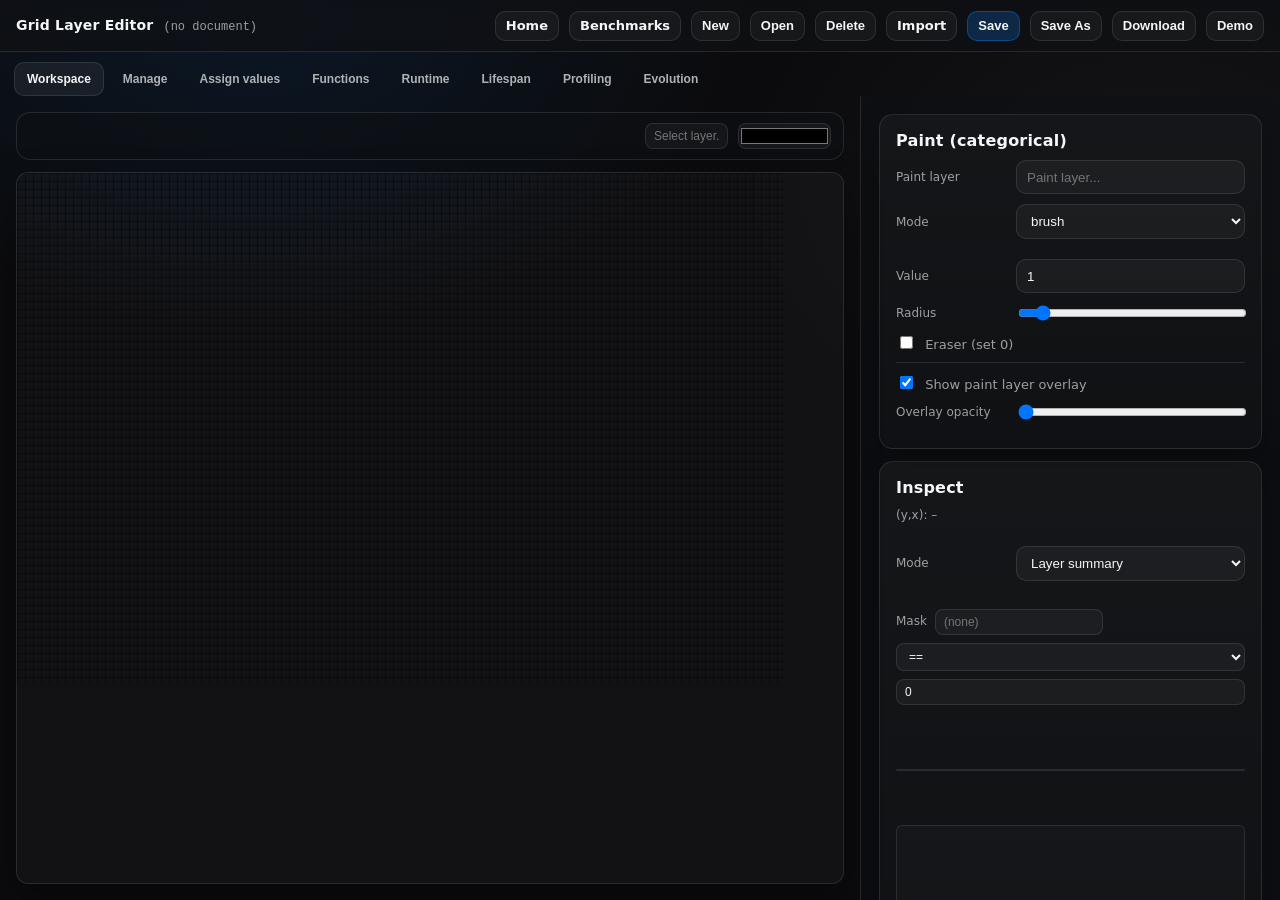
==== commit 87d0cb3a: "add comprehensive README documentation with LLM benchmark workflow, quick start guide, and repositor" ====
--- a/apps/editor/index.html
+++ b/apps/editor/index.html
@@ -14,12 +14,11 @@
           <div id="currentFileInfo" class="topbar__fileInfo"></div>
         </div>
         <div class="topbar__actions">
+          <a class="btn btn--secondary" href="/">Home</a>
+          <a class="btn btn--secondary" href="/benchmarks" target="_blank" rel="noopener">Benchmarks</a>
           <button id="newBtn" class="btn btn--secondary">New</button>
           <button id="openBtn" class="btn btn--secondary">Open</button>
           <button id="deleteBtn" class="btn btn--secondary">Delete</button>
-          <a class="btn btn--secondary" href="experiments.html">Experiments</a>
-          <a class="btn btn--secondary" href="tests.html">Tests</a>
-          <a class="btn btn--secondary" href="testing_api_points.html">Testing API points</a>
           <label class="btn btn--secondary">
             Import
             <input id="fileInput" type="file" accept="application/json" hidden />
